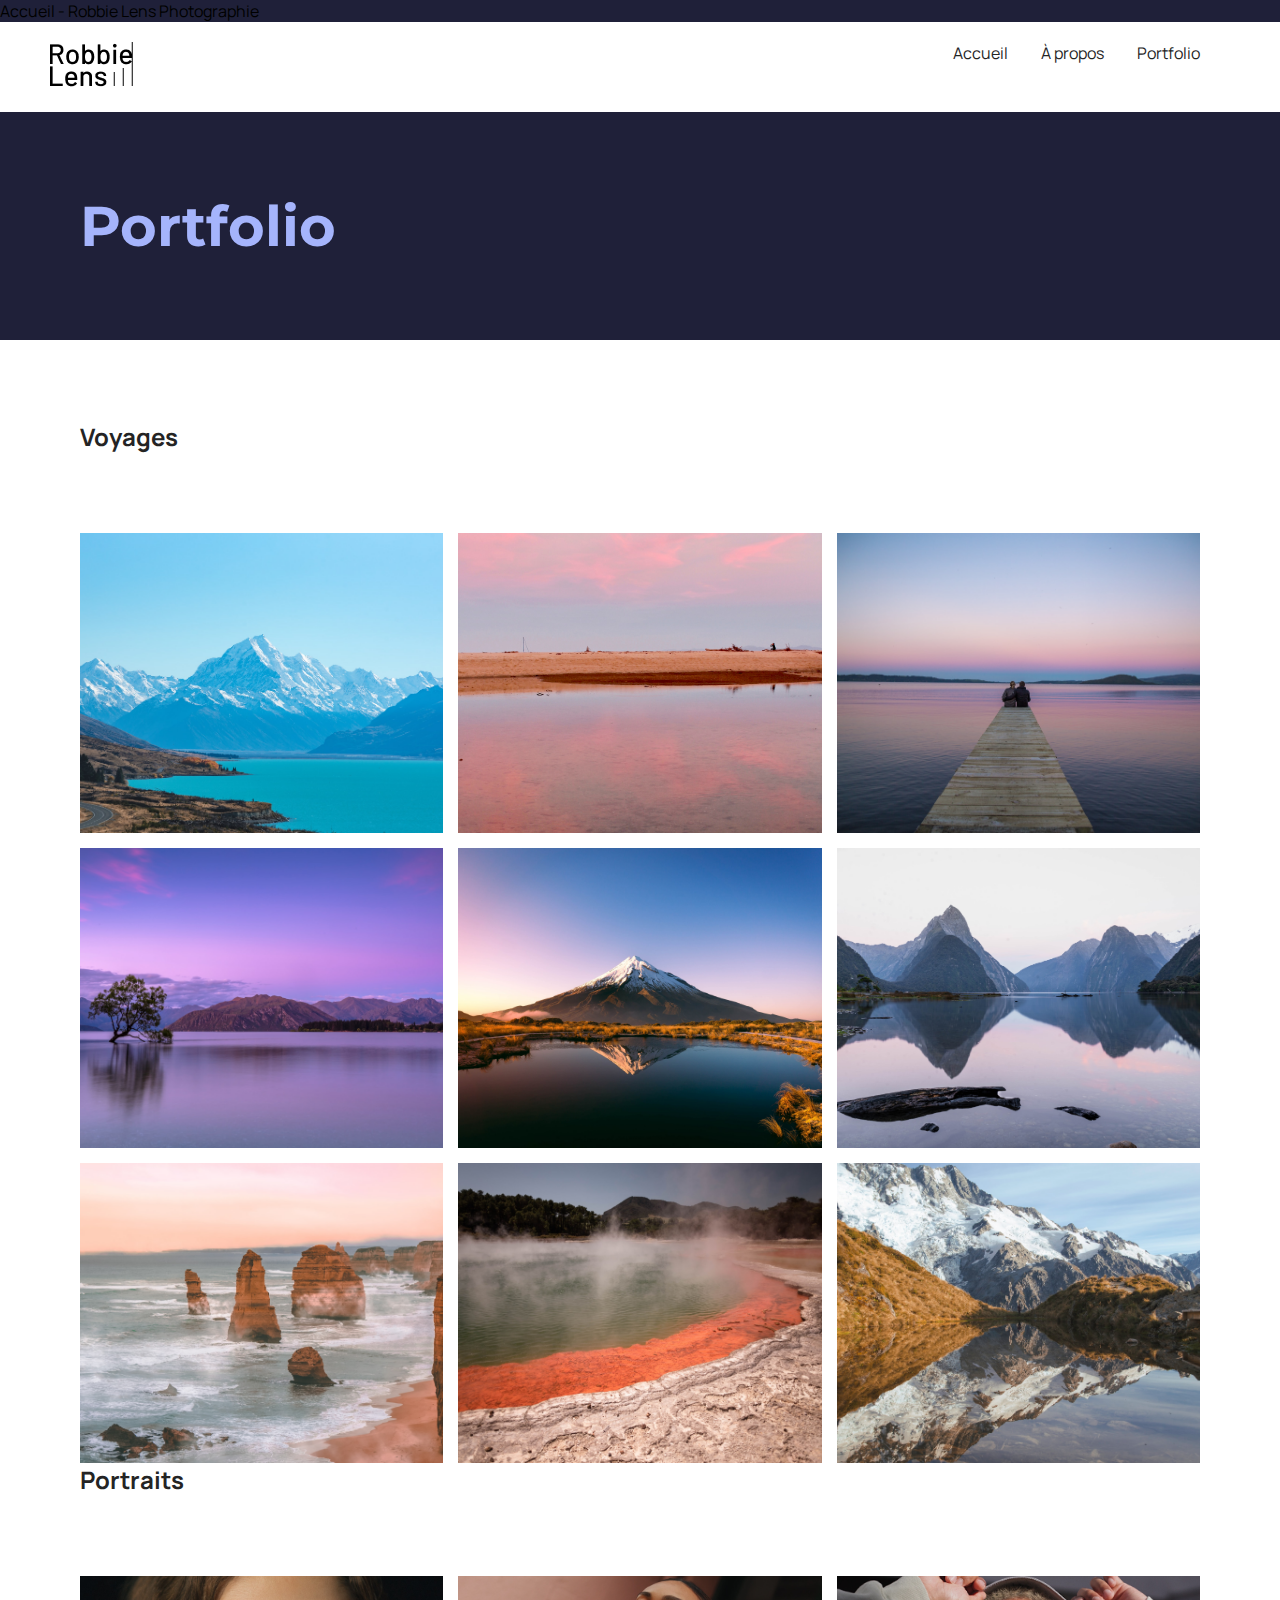
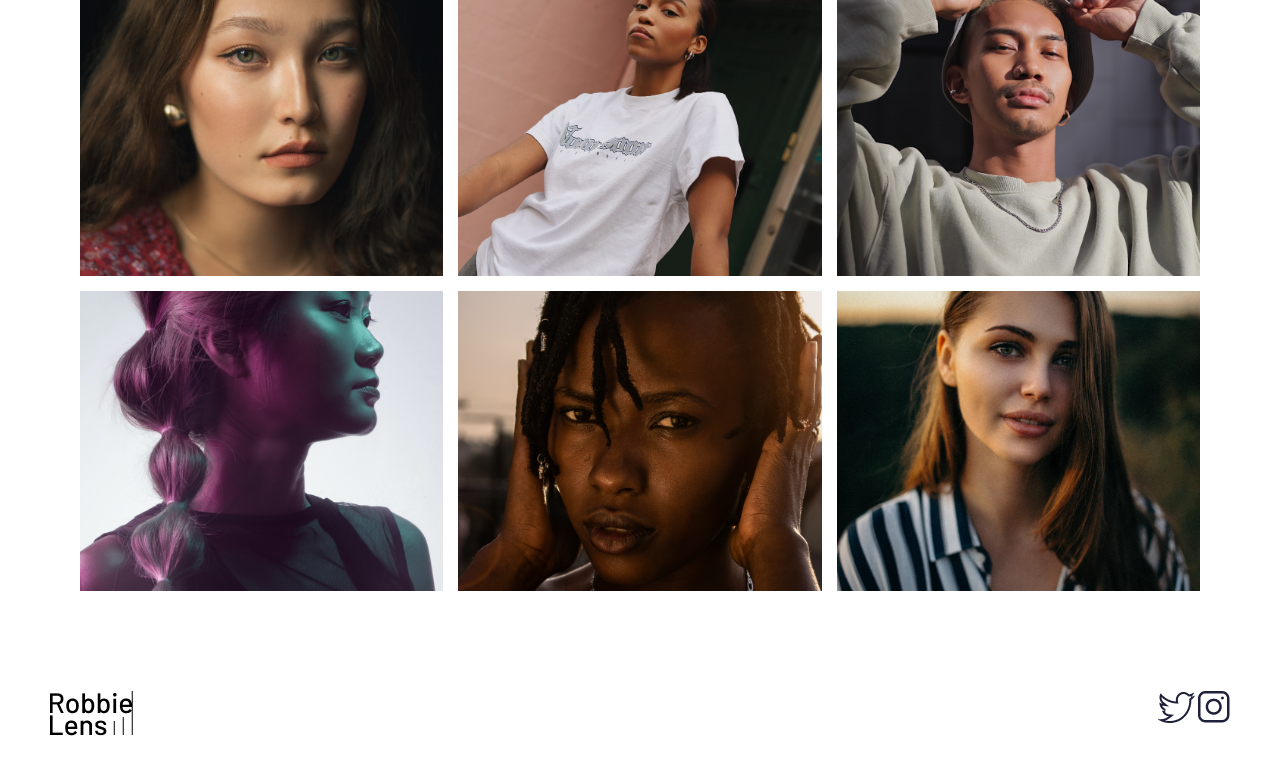
==== portfolio.html @ 1e854b5c "Ajout de la page portfolio et images/portfolio" ====
<!DOCTYPE html>
<html lang="fr">
  <head>
    <meta charset="utf-8" />
    <Titre>Accueil - Robbie Lens Photographie</Titre>
    <link href="style.css" rel="stylesheet" />
    <link rel="preconnect" href="https://fonts.googleapis.com" />
    <link rel="preconnect" href="https://fonts.gstatic.com" crossorigin />
    <link rel="preconnect" href="https://fonts.googleapis.com" />
    <link rel="preconnect" href="https://fonts.gstatic.com" crossorigin />
    <link
      href="https://fonts.googleapis.com/css2?family=Caveat:wght@400..700&
      family=Montserrat:ital,wght@0,100..900;1,100..900&family=Roboto:ital,
      wght@0,100;0,300;0,400;0,500;0,700;0,900;1,100;1,300;1,400;1,500;1,700;1,900&display=swap"
      rel="stylesheet"
    />
    <link
      href="https://fonts.googleapis.com/css2?family=Caveat:wght@400..700
      &family=Manrope:wght@200..800&family=Montserrat:ital,wght@0,100..900;
      1,100..900&family=Roboto:ital,wght@0,100;0,300;0,400;0,500;0,700;0,900;
      1,100;1,300;1,400;1,500;1,700;1,900&display=swap"
      rel="stylesheet"
    />
  </head>

  <boby>
    <!--ceci est un commentaire-->
    <header>
      <nav>
        <a href="index.html" class="lien-icone">
          <img src="images/logo.png" alt="Logo Robbie Lens" />
        </a>
        <div>
          <a href="index.html">Accueil</a>
          <a href="dossier-demo/a-propos.html">À propos</a>
          <a href="portfolio.html">Portfolio</a>
        </div>
      </nav>
    </header>
    <main>
      <section>
        <h1>Portfolio</h1>
      </section>
      <section class="portfolio-section-photos">
        <h2>Voyages</h2>
        <!-- Créez ici votre grid Voyages -->

        <div class="contener1 grid-paysages">
          <img
            src="images/portfolio/paysage1.jpg"
            alt="Mont Aoraki - Nouvelle-Zélande"
          />
          <img
            src="images/portfolio/paysage2.jpg"
            alt="Parc National d'Abel Tasman - Nouvelle-Zélande"
          />
          <img
            src="images/portfolio/paysage3.jpg"
            alt="Lac Rotorua - Nouvelle-Zélande"
          />
          <img
            src="images/portfolio/paysage4.jpg"
            alt="Lac Wanaka - Nouvelle-Zélande"
          />
          <img
            src="images/portfolio/paysage5.jpg"
            alt="Mont Taranaki - Nouvelle-Zélande"
          />
          <img
            src="images/portfolio/paysage6.jpg"
            alt="Milford Sound - Nouvelle-Zélande"
          />
          <img
            src="images/portfolio/paysage7.jpg"
            alt="Twelve Apostle - Australie"
          />
          <img
            src="images/portfolio/paysage8.jpg"
            alt="Wai-O-Tapu - Nouvelle-Zélande"
          />
          <img
            src="images/portfolio/paysage9.jpg"
            alt="Mont Cook - Nouvelle Zélande"
          />
        </div>
        <h2>Portraits</h2>
        <!-- Créez ici votre grid Portraits -->
        <div class="contener2 grid-portraits">
          <img
            src="images/portfolio/portrait1.jpg"
            alt="Portrait jeune femme 1"
          />
          <img
            src="images/portfolio/portrait2.jpg"
            alt="Portrait jeune femme 2"
          />
          <img
            src="images/portfolio/portrait3.jpg"
            alt="Portrait jeune homme 3"
          />
          <img
            src="images/portfolio/portrait4.jpg"
            alt="Portrait jeune femme 4"
          />
          <img
            src="images/portfolio/portrait5.jpg"
            alt="Portrait jeune femme 5"
          />
          <img
            src="images/portfolio/portrait6.jpg"
            alt="Portrait jeune femme 6"
          />
        </div>
      </section>
    </main>

    <footer>
      <a href="index.html" class="lien-icone">
        <img src="images/logo.png" alt="Logo Robbie Lens" />
      </a>
      <div>
        <a target="_blank" href="https://twitter.com/" class="lien-icone">
          <img src="images/twitter.png" alt="Logo Twitter" />
        </a>
        <a target="_blank" href="https://www.instagram.com/" class="lien-icone">
          <img src="images/instagram.png" alt="Logo Instagram" />
        </a>
      </div>
    </footer>
  </boby>
</html>
---- style.css ----
* {
    margin: 0;
}

body {
    /* Ici on utilise le sélecteur body pour appliquer une police et une taille par défaut pour les éléments */
    font-family: 'Manrope', sans-serif;
    font-size: 1em;
    background-color: #1f2039;
    
}
a{
    font-family: "Manrope", sans-serif;
    font-size:1em;
    color: #242424;
    text-decoration:none;   
}

a:hover{
    text-decoration: underline; /*souligne les liens au survol*/
}

em{
        color:#A5B4FC; 
        font-style: normal;
}
    
h1{
    font-family: "Montserrat", sans-serif;
    font-size: 3.5em;
    color:#a5b4fc;
}

h2 {
    color:#F9F8FF;
  }
  
  
p,
li{
    font-family: "Manrope", sans-serif;
    font-size: 1.1em;
     color:#F9F8FF;
    /*background-color: blue;*/
}

.entete,
.pied-de-page {
  background-color: white;
}

.lien-icone:hover{
    opacity:0.5;
}

.cta{
    
    background:linear-gradient(#8e86B5,#acaeed) ; 
    color:white;
    border-radius: 50px;
}

.cta:hover{
    background:linear-gradient(#696484,#8788BA) ; 
    text-decoration: none; 
}

.pa-com{
    border-right: 1px solid #8e86b5;
    border-bottom:1px solid #8e86b5 ;
    padding: 50px;
}

.pa-com h2 {
    margin-top: 30px;
  }

  
  .pa-com ul {
    margin-top: 30px;
  }

  .pa-com + div {
    text-align: center;
  }
  

header,
footer{
    background-color: white;
    padding: 20px 50px 20px 50px;

}
section{
   
    padding: 80px;
}

.main-ap{
    width: 50%;
    margin:auto;
}

footer,
nav{
    display:flex;
    flex-direction:row;
    align-items:stretch;
    justify-content: space-between;
}
nav a{
    margin-right: 30px;
}

.accueil-photos {
    background-color: white;
    padding: 80px;
  }
  
  .accueil-photos h2 {
    color: #242424;
    text-align: center;
    margin-bottom: 80px;
  }
  
  .accueil-photos div {
    display: flex;
    flex-direction: row;
    gap: 15px;
    justify-content: center;
    margin-bottom: 15px;
  }
  
  .accueil-introduction {
    display: flex;
    flex-direction: row;
    width: 50%;
    align-items:first center;
    margin: auto; 
  }
  .accueil-introduction h1 {
    margin-bottom: 15px;
  }
  
  .accueil-introduction p {
    margin-bottom: 30px;
  }
  
  .accueil-introduction div {
    padding-right: 80px;
  }
  .portfolio-section-photos {
    background-color: white;
  }
  
  .portfolio-section-photos h2 {
    color: #242424;
    margin-bottom: 80px;
  }
  
  .grid-paysages img,
  .grid-portraits img {
    width: 100%;
    height: 100%;
    /* Même si vous ne connaissez pas cette propriété, vous en aurez besoin pour permettre aux images de respecter les dimensions de la grid CSS */
    object-fit: cover;
  }
  /* .contener1 cest .grid-paysages*/
  .contener1{
    display:grid;
    grid-template-columns:1fr 1fr 1fr;
    grid-template-rows:300px 300px 300px;
    grid-gap:15px ;
  }
  /* contener2 c'est  .grid-portraits*/
  .contener2{
    display:grid;
    grid-template-columns:1fr 1fr 1fr;
    grid-template-rows:300px 300px;
    grid-gap:15px ;
  }
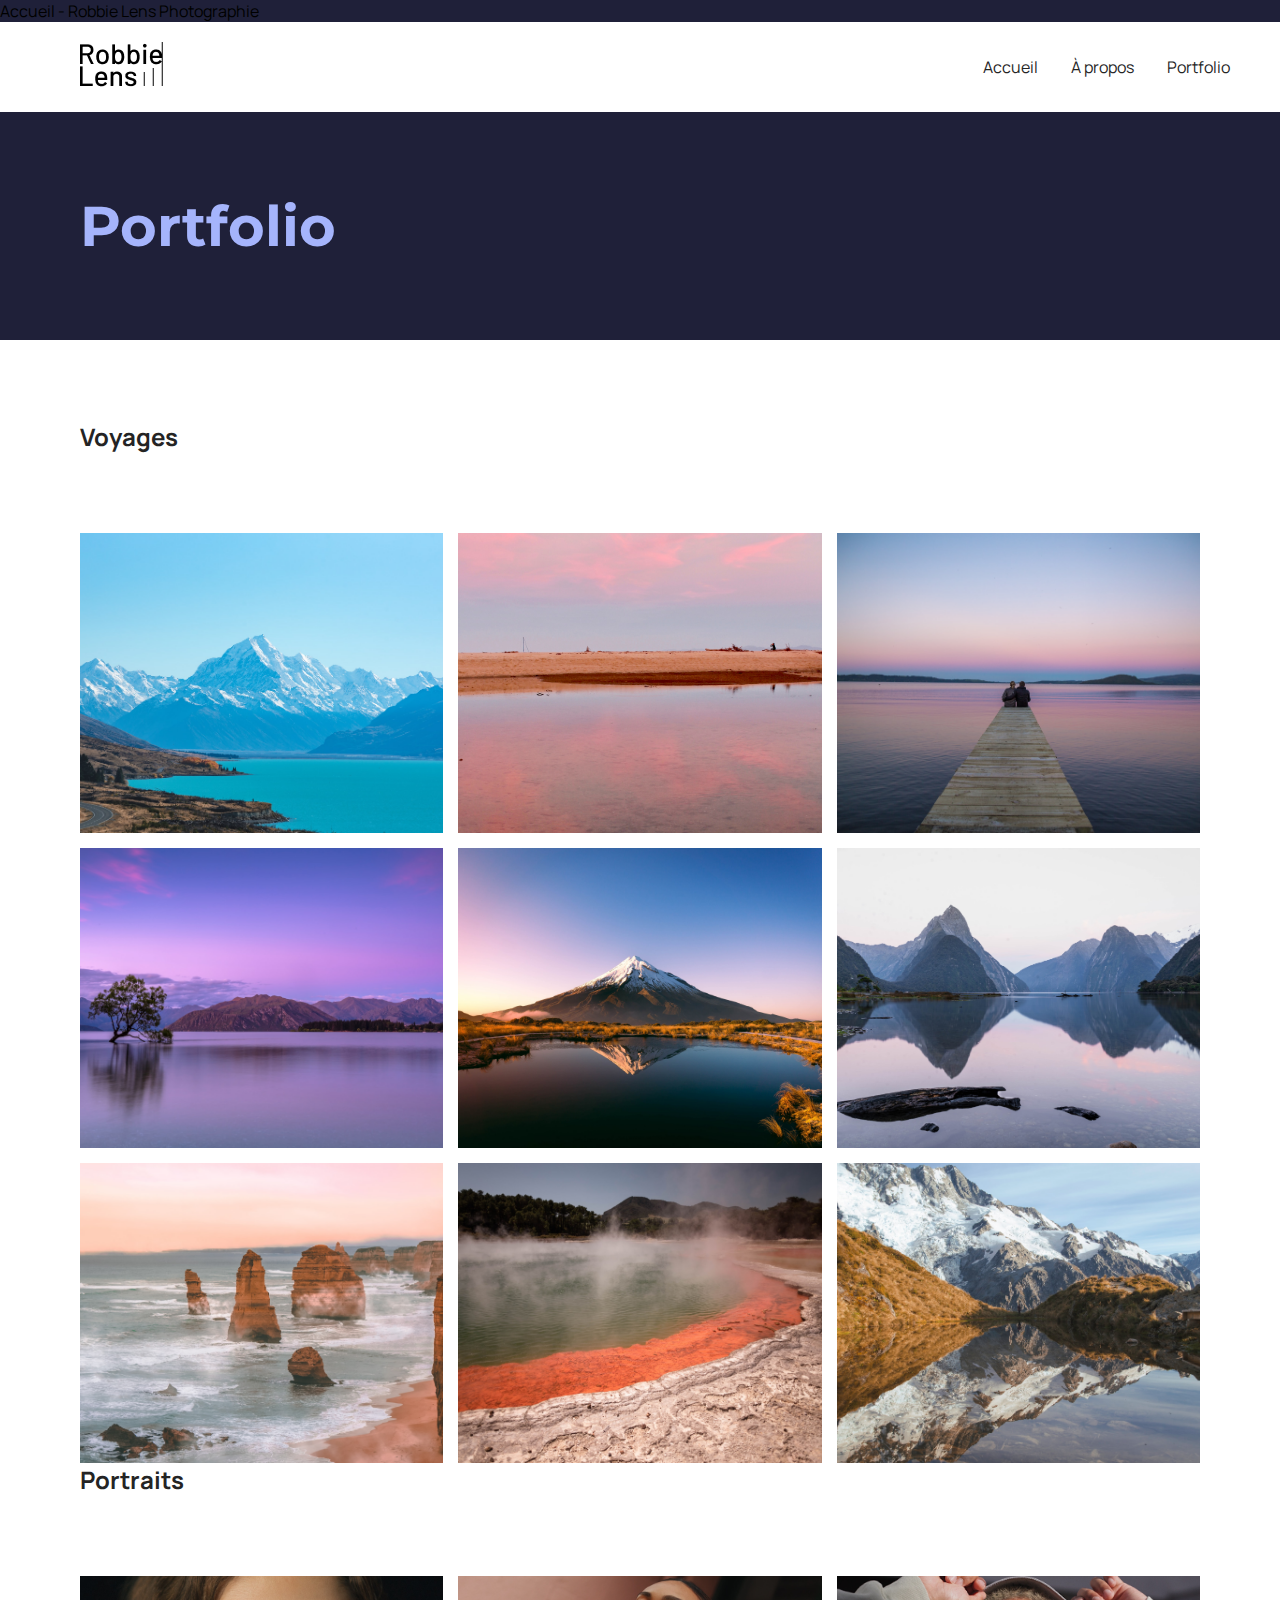
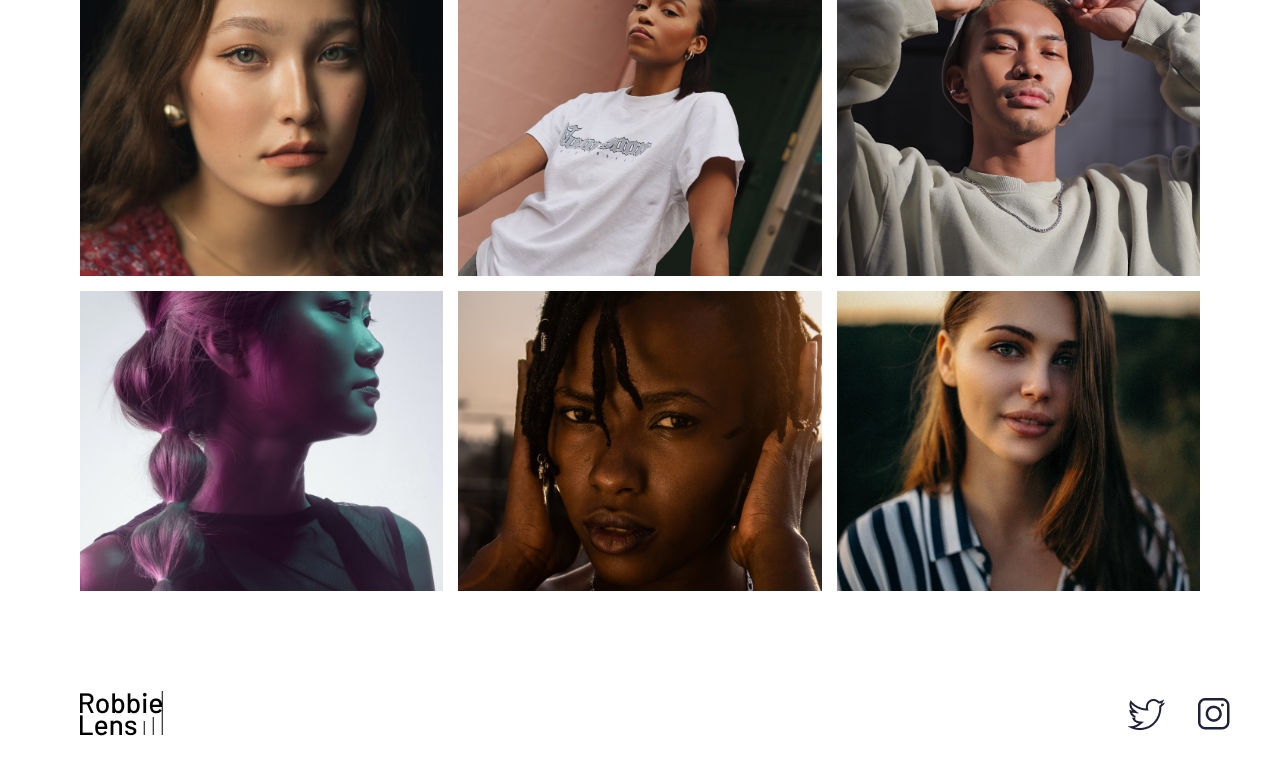
==== commit 52065b94: "Ajout fichier style réorganisé en 4 fichiers css + tableau page a-propos" ====
--- a/portfolio.html
+++ b/portfolio.html
@@ -3,7 +3,8 @@
   <head>
     <meta charset="utf-8" />
     <Titre>Accueil - Robbie Lens Photographie</Titre>
-    <link href="style.css" rel="stylesheet" />
+    <link href="style/style.css" rel="stylesheet" />
+    <link href="style/portfolio.css" rel="stylesheet" />
     <link rel="preconnect" href="https://fonts.googleapis.com" />
     <link rel="preconnect" href="https://fonts.gstatic.com" crossorigin />
     <link rel="preconnect" href="https://fonts.googleapis.com" />
@@ -46,70 +47,115 @@
         <!-- Créez ici votre grid Voyages -->
 
         <div class="contener1 grid-paysages">
-          <img
-            src="images/portfolio/paysage1.jpg"
-            alt="Mont Aoraki - Nouvelle-Zélande"
-          />
-          <img
-            src="images/portfolio/paysage2.jpg"
-            alt="Parc National d'Abel Tasman - Nouvelle-Zélande"
-          />
-          <img
-            src="images/portfolio/paysage3.jpg"
-            alt="Lac Rotorua - Nouvelle-Zélande"
-          />
-          <img
-            src="images/portfolio/paysage4.jpg"
-            alt="Lac Wanaka - Nouvelle-Zélande"
-          />
-          <img
-            src="images/portfolio/paysage5.jpg"
-            alt="Mont Taranaki - Nouvelle-Zélande"
-          />
-          <img
-            src="images/portfolio/paysage6.jpg"
-            alt="Milford Sound - Nouvelle-Zélande"
-          />
-          <img
-            src="images/portfolio/paysage7.jpg"
-            alt="Twelve Apostle - Australie"
-          />
-          <img
-            src="images/portfolio/paysage8.jpg"
-            alt="Wai-O-Tapu - Nouvelle-Zélande"
-          />
-          <img
-            src="images/portfolio/paysage9.jpg"
-            alt="Mont Cook - Nouvelle Zélande"
-          />
+          <a href="images/portfolio/paysage1.jpg" class="lien-conteneur-photo">
+            <img
+              src="images/portfolio/paysage1.jpg"
+              alt="Mont Aoraki - Nouvelle-Zélande"
+            />
+            <div class="photo-hover">Voir la photo</div>
+          </a>
+          <a href="images/portfolio/paysage2.jpg" class="lien-conteneur-photo">
+            <img
+              src="images/portfolio/paysage2.jpg"
+              alt="Parc National d’Abel Tasman - Nouvelle-Zélande"
+            />
+            <div class="photo-hover">Voir la photo</div>
+          </a>
+          <a href="images/portfolio/paysage3.jpg" class="lien-conteneur-photo">
+            <img
+              src="images/portfolio/paysage3.jpg"
+              alt="Lac Rotorua - Nouvelle-Zélande"
+            />
+            <div class="photo-hover">Voir la photo</div>
+          </a>
+          <a href="images/portfolio/paysage4.jpg" class="lien-conteneur-photo">
+            <img
+              src="images/portfolio/paysage4.jpg"
+              alt="Lac Wanaka - Nouvelle-Zélande"
+            />
+            <div class="photo-hover">Voir la photo</div>
+          </a>
+          <a href="images/portfolio/paysage5.jpg" class="lien-conteneur-photo">
+            <img
+              src="images/portfolio/paysage5.jpg"
+              alt="Mont Taranaki - Nouvelle-Zélande"
+            />
+            <div class="photo-hover">Voir la photo</div>
+          </a>
+          <a href="images/portfolio/paysage6.jpg" class="lien-conteneur-photo">
+            <img
+              src="images/portfolio/paysage6.jpg"
+              alt="Milford Sound - Nouvelle-Zélande"
+            />
+            <div class="photo-hover">Voir la photo</div>
+          </a>
+          <a href="images/portfolio/paysage7.jpg" class="lien-conteneur-photo">
+            <img
+              src="images/portfolio/paysage7.jpg"
+              alt="Twelve Apostle - Australie"
+            />
+            <div class="photo-hover">Voir la photo</div>
+          </a>
+          <a href="images/portfolio/paysage8.jpg" class="lien-conteneur-photo">
+            <img
+              src="images/portfolio/paysage8.jpg"
+              alt="Wai-O-Tapu - Nouvelle-Zélande"
+            />
+            <div class="photo-hover">Voir la photo</div>
+          </a>
+          <a href="images/portfolio/paysage9.jpg" class="lien-conteneur-photo">
+            <img
+              src="images/portfolio/paysage9.jpg"
+              alt="Mont Cook - Nouvelle Zélande"
+            />
+            <div class="photo-hover">Voir la photo</div>
+          </a>
         </div>
         <h2>Portraits</h2>
         <!-- Créez ici votre grid Portraits -->
         <div class="contener2 grid-portraits">
-          <img
-            src="images/portfolio/portrait1.jpg"
-            alt="Portrait jeune femme 1"
-          />
-          <img
-            src="images/portfolio/portrait2.jpg"
-            alt="Portrait jeune femme 2"
-          />
-          <img
-            src="images/portfolio/portrait3.jpg"
-            alt="Portrait jeune homme 3"
-          />
-          <img
-            src="images/portfolio/portrait4.jpg"
-            alt="Portrait jeune femme 4"
-          />
-          <img
-            src="images/portfolio/portrait5.jpg"
-            alt="Portrait jeune femme 5"
-          />
-          <img
-            src="images/portfolio/portrait6.jpg"
-            alt="Portrait jeune femme 6"
-          />
+          <a href="images/portfolio/portrait1.jpg" class="lien-conteneur-photo">
+            <img
+              src="images/portfolio/portrait1.jpg"
+              alt="Portrait jeune femme 1"
+            />
+            <div class="photo-hover">Voir la photo</div>
+          </a>
+          <a href="images/portfolio/portrait2.jpg" class="lien-conteneur-photo">
+            <img
+              src="images/portfolio/portrait2.jpg"
+              alt="Portrait jeune femme 2"
+            />
+            <div class="photo-hover">Voir la photo</div>
+          </a>
+          <a href="images/portfolio/portrait3.jpg" class="lien-conteneur-photo">
+            <img
+              src="images/portfolio/portrait3.jpg"
+              alt="Portrait jeune homme 3"
+            />
+            <div class="photo-hover">Voir la photo</div>
+          </a>
+          <a href="images/portfolio/portrait4.jpg" class="lien-conteneur-photo">
+            <img
+              src="images/portfolio/portrait4.jpg"
+              alt="Portrait jeune femme 4"
+            />
+            <div class="photo-hover">Voir la photo</div>
+          </a>
+          <a href="images/portfolio/portrait5.jpg" class="lien-conteneur-photo">
+            <img
+              src="images/portfolio/portrait5.jpg"
+              alt="Portrait jeune femme 5"
+            />
+            <div class="photo-hover">Voir la photo</div>
+          </a>
+          <a href="images/portfolio/portrait6.jpg" class="lien-conteneur-photo">
+            <img
+              src="images/portfolio/portrait6.jpg"
+              alt="Portrait jeune femme 6"
+            />
+            <div class="photo-hover">Voir la photo</div>
+          </a>
         </div>
       </section>
     </main>
--- a/style/style.css
+++ b/style/style.css
@@ -0,0 +1,82 @@
+* {
+  margin: 0;
+}
+
+body {
+  font-family: 'Manrope', sans-serif;
+  font-size: 1em;
+  background-color: #1f2039;
+}
+
+a {
+  color: #242424;
+  text-decoration: none;
+}
+
+em {
+  color: #a5b4fc;
+  font-style: normal;
+}
+
+h1 {
+  font-size: 3.5em;
+  color: #a5b4fc;
+  font-family: 'Montserrat', sans-serif;
+}
+
+h2 {
+  color: #f9f8ff;
+}
+
+p,
+li {
+  font-size: 1.1em;
+  color: #f9f8ff;
+}
+
+header,
+footer {
+  background-color: white;
+  padding: 20px 50px;
+}
+
+.cta {
+  display: inline-block;
+  background: linear-gradient(#8e86b5, #acaeed);
+  color: white;
+  border-radius: 50px;
+  padding: 20px 30px;
+}
+
+a:hover {
+  text-decoration: underline;
+}
+
+.cta:hover {
+  background: linear-gradient(#696484, #8788ba);
+  text-decoration: none;
+}
+
+.lien-icone {
+  margin-left: 30px;
+}
+
+.lien-icone:hover {
+  opacity: 0.5;
+}
+
+section {
+  padding: 80px;
+}
+
+footer,
+nav {
+  display: flex;
+  flex-direction: row;
+  align-items: center;
+  justify-content: space-between;
+}
+
+nav a {
+  margin-left: 30px;
+}
--- a/style/portfolio.css
+++ b/style/portfolio.css
@@ -0,0 +1,52 @@
+.portfolio-section-photos {
+  background-color: white;
+}
+
+.portfolio-section-photos h2 {
+  color: #242424;
+  margin-bottom: 80px;
+}
+
+.contener1 {
+  display: grid;
+  grid-template-columns: 1fr 1fr 1fr;
+  grid-template-rows: 300px 300px 300px;
+  gap: 15px;
+}
+
+.contener2 {
+  display: grid;
+  grid-template-columns: 1fr 1fr 1fr;
+  grid-template-rows: 300px 300px;
+  gap: 15px;
+}
+
+.grid-paysages img,
+.grid-portraits img {
+  width: 100%;
+  height: 100%;
+  object-fit: cover;
+}
+
+.lien-conteneur-photo {
+  position: relative;
+}
+
+.photo-hover {
+  position: absolute;
+  top: 0;
+  left: 0;
+  right: 0;
+  bottom: 0;
+  display: flex;
+  align-items: center;
+  justify-content: center;
+  font-size: 1.5em;
+  color: white;
+  background-color: rgba(0, 0, 0, 0.7);
+  display: none;
+}
+
+.lien-conteneur-photo:hover .photo-hover {
+  display: flex;
+}
